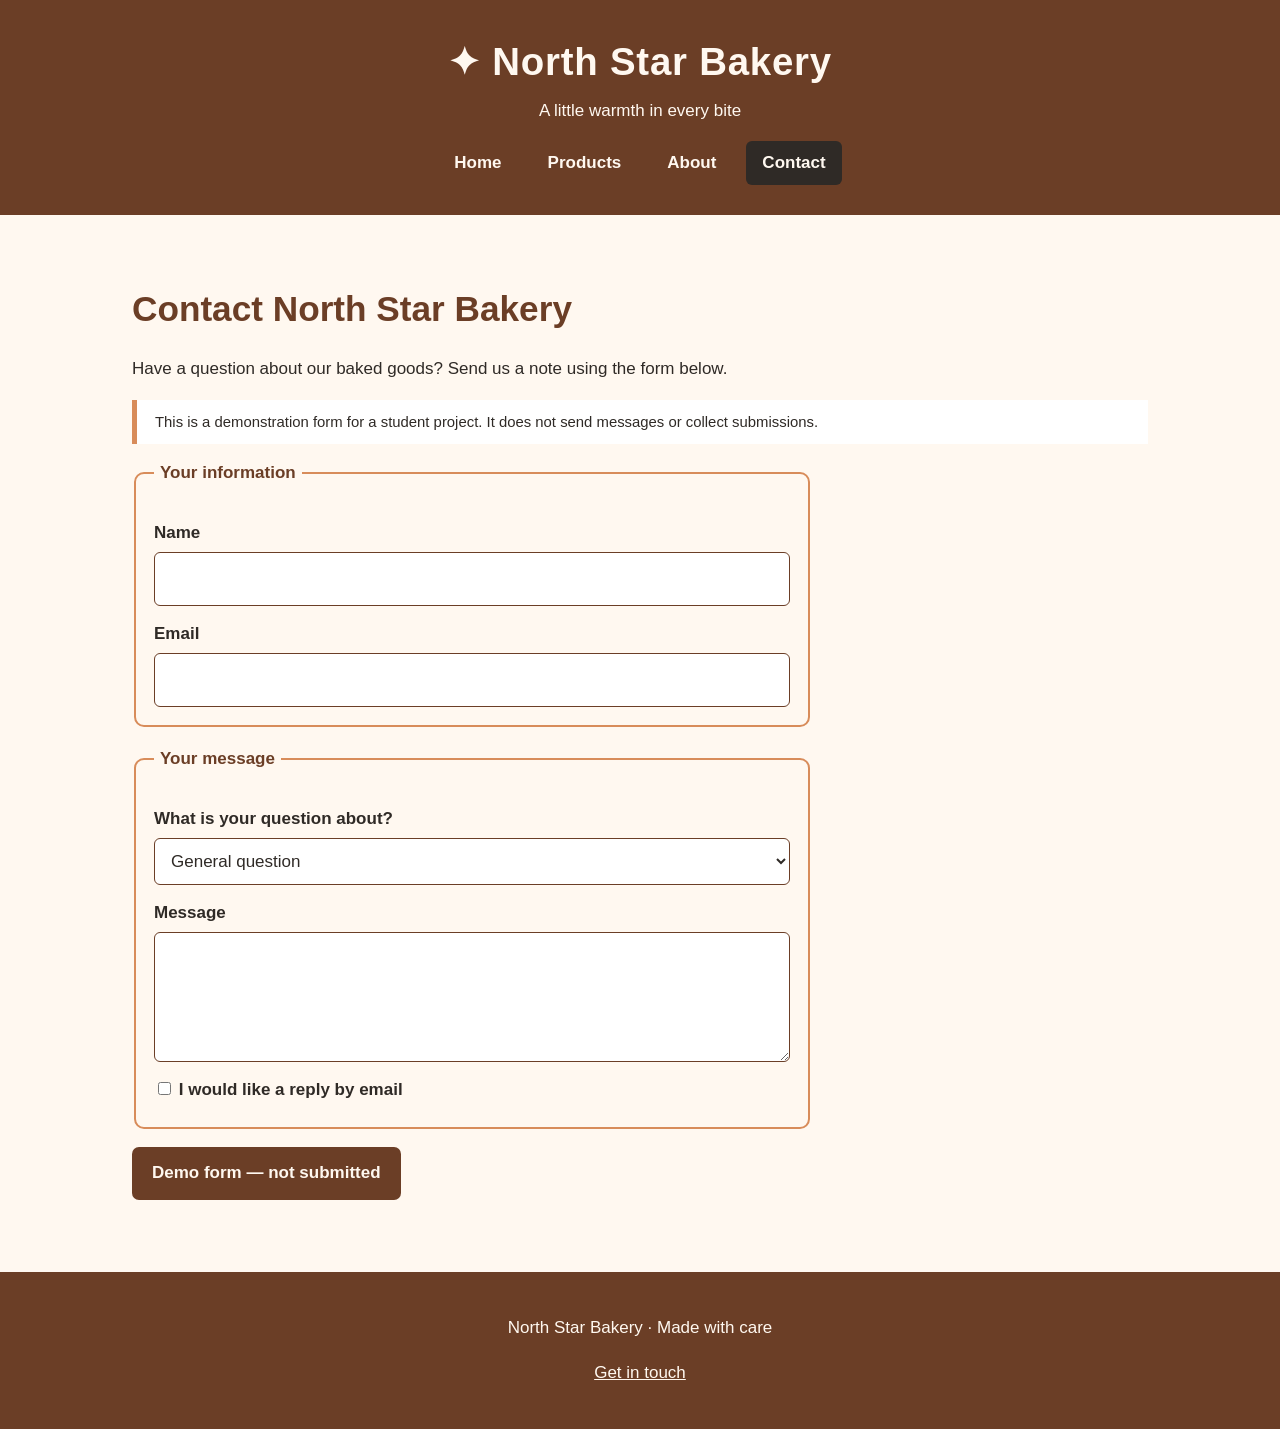
==== contact.html @ e0532098 "Add files via upload" ====
<!DOCTYPE html>
<html lang="en"><head><meta charset="UTF-8"><meta name="viewport" content="width=device-width, initial-scale=1"><meta name="description" content="North Star Bakery - fresh baked favorites and a welcoming neighborhood bakery."><title>Contact | North Star Bakery</title><link rel="stylesheet" href="style.css"></head>
<body><header class="site-header"><p class="brand">✦ North Star Bakery</p><p class="tagline">A little warmth in every bite</p><nav class="nav" aria-label="Main navigation"><a href="index.html">Home</a>
<a href="products.html">Products</a>
<a href="about.html">About</a>
<a href="contact.html" aria-current="page">Contact</a></nav></header><main><h1>Contact North Star Bakery</h1><p>Have a question about our baked goods? Send us a note using the form below.</p><p class="note small">This is a demonstration form for a student project. It does not send messages or collect submissions.</p><form action="#" method="get" onsubmit="return false"><fieldset><legend>Your information</legend><label for="name">Name</label><input id="name" name="name" type="text" autocomplete="name" required><label for="email">Email</label><input id="email" name="email" type="email" autocomplete="email" required></fieldset><fieldset><legend>Your message</legend><label for="topic">What is your question about?</label><select id="topic" name="topic"><option value="general">General question</option><option value="products">Products</option><option value="events">Special occasion</option></select><label for="message">Message</label><textarea id="message" name="message" required></textarea><label for="reply"><input id="reply" type="checkbox" name="reply"> I would like a reply by email</label></fieldset><button class="button" type="submit">Demo form — not submitted</button></form></main><footer class="site-footer"><p>North Star Bakery · Made with care</p><p><a href="contact.html">Get in touch</a></p></footer></body></html>
---- style.css ----
/* North Star Bakery | Mobile-first design */
:root{--cream:#FFF8F0;--brown:#6B3E26;--peach:#D88C5A;--charcoal:#2F2A26}
*{box-sizing:border-box}html{scroll-behavior:smooth}body{margin:0;background:var(--cream);color:var(--charcoal);font:17px/1.65 Arial,sans-serif}a{color:var(--brown)}a:focus-visible,button:focus-visible,input:focus-visible,textarea:focus-visible{outline:3px solid var(--peach);outline-offset:3px}.site-header{background:var(--brown);color:var(--cream);padding:24px 18px;text-align:center}.brand{font-size:2rem;font-weight:700;letter-spacing:.02em;margin:0}.tagline{margin:4px 0 16px}.nav{display:flex;flex-direction:column;align-items:center;gap:8px}.nav a{color:var(--cream);text-decoration:none;font-weight:700;padding:8px 16px;border-radius:6px}.nav a:hover,.nav a[aria-current=page]{background:var(--charcoal)}main{max-width:1080px;margin:auto;padding:28px 18px 52px}h1,h2,h3{line-height:1.25;color:var(--brown)}h1{font-size:2.2rem}h2{font-size:1.55rem}.hero{padding:32px 22px;background:var(--peach);border-radius:14px;margin-bottom:32px}.hero h1{margin-top:0}.hero p{max-width:60ch}.button{display:inline-block;background:var(--brown);color:var(--cream);padding:12px 20px;text-decoration:none;border:0;border-radius:7px;font-weight:bold}.button:hover{background:var(--charcoal)}.cards{display:flex;flex-direction:column;gap:18px}.card{background:white;border:1px solid var(--peach);border-radius:12px;padding:22px;flex:1}.card h3{margin-top:0}.section{margin-top:36px}.note{border-left:5px solid var(--peach);padding:10px 18px;background:white}.site-footer{text-align:center;background:var(--brown);color:var(--cream);padding:25px 18px}.site-footer a{color:var(--cream)}form{max-width:680px}fieldset{border:2px solid var(--peach);border-radius:10px;padding:18px;margin-bottom:18px}legend{color:var(--brown);font-weight:700;padding:0 6px}label{display:block;font-weight:700;margin:14px 0 5px}input:not([type=checkbox]),select,textarea{display:block;width:100%;padding:12px;border:1px solid var(--brown);border-radius:6px;background:white;color:var(--charcoal);font:inherit}textarea{min-height:130px}button{font:inherit;cursor:pointer}.small{font-size:.93rem}img,video{max-width:100%;height:auto}@media(min-width:768px){.site-header{padding:30px}.nav{flex-direction:row;justify-content:center;flex-wrap:wrap;gap:14px}main{padding:48px 32px 72px}.hero{padding:56px 48px}.cards{flex-direction:row}.brand{font-size:2.4rem}}
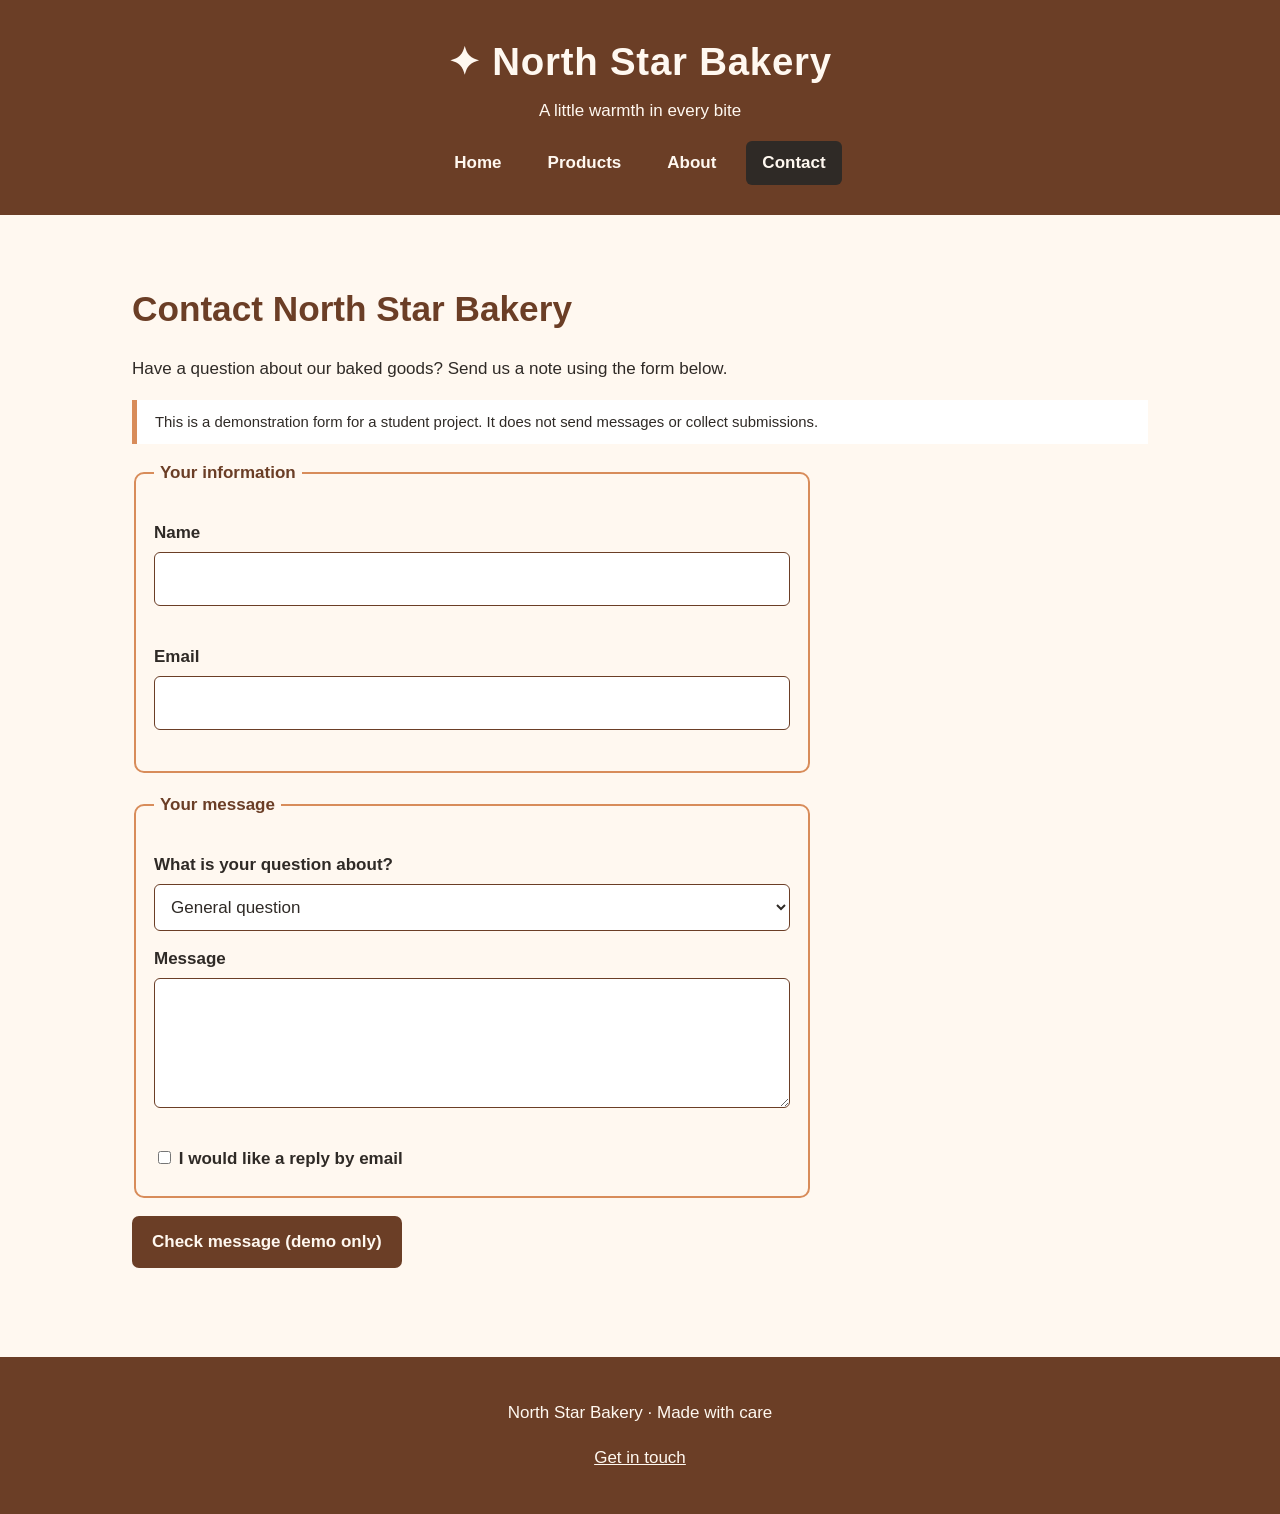
==== commit ee1f9e30: "Add files via upload" ====
--- a/contact.html
+++ b/contact.html
@@ -3,4 +3,4 @@
 <body><header class="site-header"><p class="brand">✦ North Star Bakery</p><p class="tagline">A little warmth in every bite</p><nav class="nav" aria-label="Main navigation"><a href="index.html">Home</a>
 <a href="products.html">Products</a>
 <a href="about.html">About</a>
-<a href="contact.html" aria-current="page">Contact</a></nav></header><main><h1>Contact North Star Bakery</h1><p>Have a question about our baked goods? Send us a note using the form below.</p><p class="note small">This is a demonstration form for a student project. It does not send messages or collect submissions.</p><form action="#" method="get" onsubmit="return false"><fieldset><legend>Your information</legend><label for="name">Name</label><input id="name" name="name" type="text" autocomplete="name" required><label for="email">Email</label><input id="email" name="email" type="email" autocomplete="email" required></fieldset><fieldset><legend>Your message</legend><label for="topic">What is your question about?</label><select id="topic" name="topic"><option value="general">General question</option><option value="products">Products</option><option value="events">Special occasion</option></select><label for="message">Message</label><textarea id="message" name="message" required></textarea><label for="reply"><input id="reply" type="checkbox" name="reply"> I would like a reply by email</label></fieldset><button class="button" type="submit">Demo form — not submitted</button></form></main><footer class="site-footer"><p>North Star Bakery · Made with care</p><p><a href="contact.html">Get in touch</a></p></footer></body></html>+<a href="contact.html" aria-current="page">Contact</a></nav></header><main><h1>Contact North Star Bakery</h1><p>Have a question about our baked goods? Send us a note using the form below.</p><p class="note small">This is a demonstration form for a student project. It does not send messages or collect submissions.</p><form action="#" method="get" id="contact-form" novalidate><fieldset><legend>Your information</legend><label for="name">Name</label><input id="name" name="name" type="text" autocomplete="name" required><span class="field-error" id="name-error" aria-live="polite"></span><label for="email">Email</label><input id="email" name="email" type="email" autocomplete="email" required><span class="field-error" id="email-error" aria-live="polite"></span></fieldset><fieldset><legend>Your message</legend><label for="topic">What is your question about?</label><select id="topic" name="topic"><option value="general">General question</option><option value="products">Products</option><option value="events">Special occasion</option></select><label for="message">Message</label><textarea id="message" name="message" required></textarea><span class="field-error" id="message-error" aria-live="polite"></span><label for="reply"><input id="reply" type="checkbox" name="reply"> I would like a reply by email</label></fieldset><button class="button" type="submit">Check message (demo only)</button><p id="form-status" role="status" aria-live="polite"></p></form></main><footer class="site-footer"><p>North Star Bakery · Made with care</p><p><a href="contact.html">Get in touch</a></p></footer><script src="script.js" defer></script></body></html>
--- a/style.css
+++ b/style.css
@@ -1,3 +1,5 @@
 /* North Star Bakery | Mobile-first design */
 :root{--cream:#FFF8F0;--brown:#6B3E26;--peach:#D88C5A;--charcoal:#2F2A26}
-*{box-sizing:border-box}html{scroll-behavior:smooth}body{margin:0;background:var(--cream);color:var(--charcoal);font:17px/1.65 Arial,sans-serif}a{color:var(--brown)}a:focus-visible,button:focus-visible,input:focus-visible,textarea:focus-visible{outline:3px solid var(--peach);outline-offset:3px}.site-header{background:var(--brown);color:var(--cream);padding:24px 18px;text-align:center}.brand{font-size:2rem;font-weight:700;letter-spacing:.02em;margin:0}.tagline{margin:4px 0 16px}.nav{display:flex;flex-direction:column;align-items:center;gap:8px}.nav a{color:var(--cream);text-decoration:none;font-weight:700;padding:8px 16px;border-radius:6px}.nav a:hover,.nav a[aria-current=page]{background:var(--charcoal)}main{max-width:1080px;margin:auto;padding:28px 18px 52px}h1,h2,h3{line-height:1.25;color:var(--brown)}h1{font-size:2.2rem}h2{font-size:1.55rem}.hero{padding:32px 22px;background:var(--peach);border-radius:14px;margin-bottom:32px}.hero h1{margin-top:0}.hero p{max-width:60ch}.button{display:inline-block;background:var(--brown);color:var(--cream);padding:12px 20px;text-decoration:none;border:0;border-radius:7px;font-weight:bold}.button:hover{background:var(--charcoal)}.cards{display:flex;flex-direction:column;gap:18px}.card{background:white;border:1px solid var(--peach);border-radius:12px;padding:22px;flex:1}.card h3{margin-top:0}.section{margin-top:36px}.note{border-left:5px solid var(--peach);padding:10px 18px;background:white}.site-footer{text-align:center;background:var(--brown);color:var(--cream);padding:25px 18px}.site-footer a{color:var(--cream)}form{max-width:680px}fieldset{border:2px solid var(--peach);border-radius:10px;padding:18px;margin-bottom:18px}legend{color:var(--brown);font-weight:700;padding:0 6px}label{display:block;font-weight:700;margin:14px 0 5px}input:not([type=checkbox]),select,textarea{display:block;width:100%;padding:12px;border:1px solid var(--brown);border-radius:6px;background:white;color:var(--charcoal);font:inherit}textarea{min-height:130px}button{font:inherit;cursor:pointer}.small{font-size:.93rem}img,video{max-width:100%;height:auto}@media(min-width:768px){.site-header{padding:30px}.nav{flex-direction:row;justify-content:center;flex-wrap:wrap;gap:14px}main{padding:48px 32px 72px}.hero{padding:56px 48px}.cards{flex-direction:row}.brand{font-size:2.4rem}}+*{box-sizing:border-box}html{scroll-behavior:smooth}body{margin:0;background:var(--cream);color:var(--charcoal);font:17px/1.65 Arial,sans-serif}a{color:var(--brown)}a:focus-visible,button:focus-visible,input:focus-visible,textarea:focus-visible{outline:3px solid var(--peach);outline-offset:3px}.site-header{background:var(--brown);color:var(--cream);padding:24px 18px;text-align:center}.brand{font-size:2rem;font-weight:700;letter-spacing:.02em;margin:0}.tagline{margin:4px 0 16px}.nav{display:flex;flex-direction:column;align-items:center;gap:8px}.nav a{color:var(--cream);text-decoration:none;font-weight:700;padding:8px 16px;border-radius:6px}.nav a:hover,.nav a[aria-current=page]{background:var(--charcoal)}main{max-width:1080px;margin:auto;padding:28px 18px 52px}h1,h2,h3{line-height:1.25;color:var(--brown)}h1{font-size:2.2rem}h2{font-size:1.55rem}.hero{padding:32px 22px;background:var(--peach);border-radius:14px;margin-bottom:32px}.hero h1{margin-top:0}.hero p{max-width:60ch}.button{display:inline-block;background:var(--brown);color:var(--cream);padding:12px 20px;text-decoration:none;border:0;border-radius:7px;font-weight:bold}.button:hover{background:var(--charcoal)}.cards{display:flex;flex-direction:column;gap:18px}.card{background:white;border:1px solid var(--peach);border-radius:12px;padding:22px;flex:1}.card h3{margin-top:0}.section{margin-top:36px}.note{border-left:5px solid var(--peach);padding:10px 18px;background:white}.site-footer{text-align:center;background:var(--brown);color:var(--cream);padding:25px 18px}.site-footer a{color:var(--cream)}form{max-width:680px}fieldset{border:2px solid var(--peach);border-radius:10px;padding:18px;margin-bottom:18px}legend{color:var(--brown);font-weight:700;padding:0 6px}label{display:block;font-weight:700;margin:14px 0 5px}input:not([type=checkbox]),select,textarea{display:block;width:100%;padding:12px;border:1px solid var(--brown);border-radius:6px;background:white;color:var(--charcoal);font:inherit}textarea{min-height:130px}button{font:inherit;cursor:pointer}.small{font-size:.93rem}img,video{max-width:100%;height:auto}@media(min-width:768px){.site-header{padding:30px}.nav{flex-direction:row;justify-content:center;flex-wrap:wrap;gap:14px}main{padding:48px 32px 72px}.hero{padding:56px 48px}.cards{flex-direction:row}.brand{font-size:2.4rem}}
+/* Touchstone 4 interactive additions */
+.favorite-options{display:flex;flex-wrap:wrap;gap:12px;margin:16px 0}.favorite-button{background:#fff;color:var(--brown);border:2px solid var(--peach);border-radius:8px;padding:12px 16px}.favorite-button[aria-pressed="true"]{background:var(--brown);color:#fff;border-color:var(--brown)}.field-error{display:block;min-height:1.3em;color:#a12626;font-size:.9rem;margin-top:4px}input[aria-invalid="true"],textarea[aria-invalid="true"]{border:2px solid #a12626}#form-status{font-weight:bold}.favorites-section{padding:20px;background:#fff;border-radius:12px}
